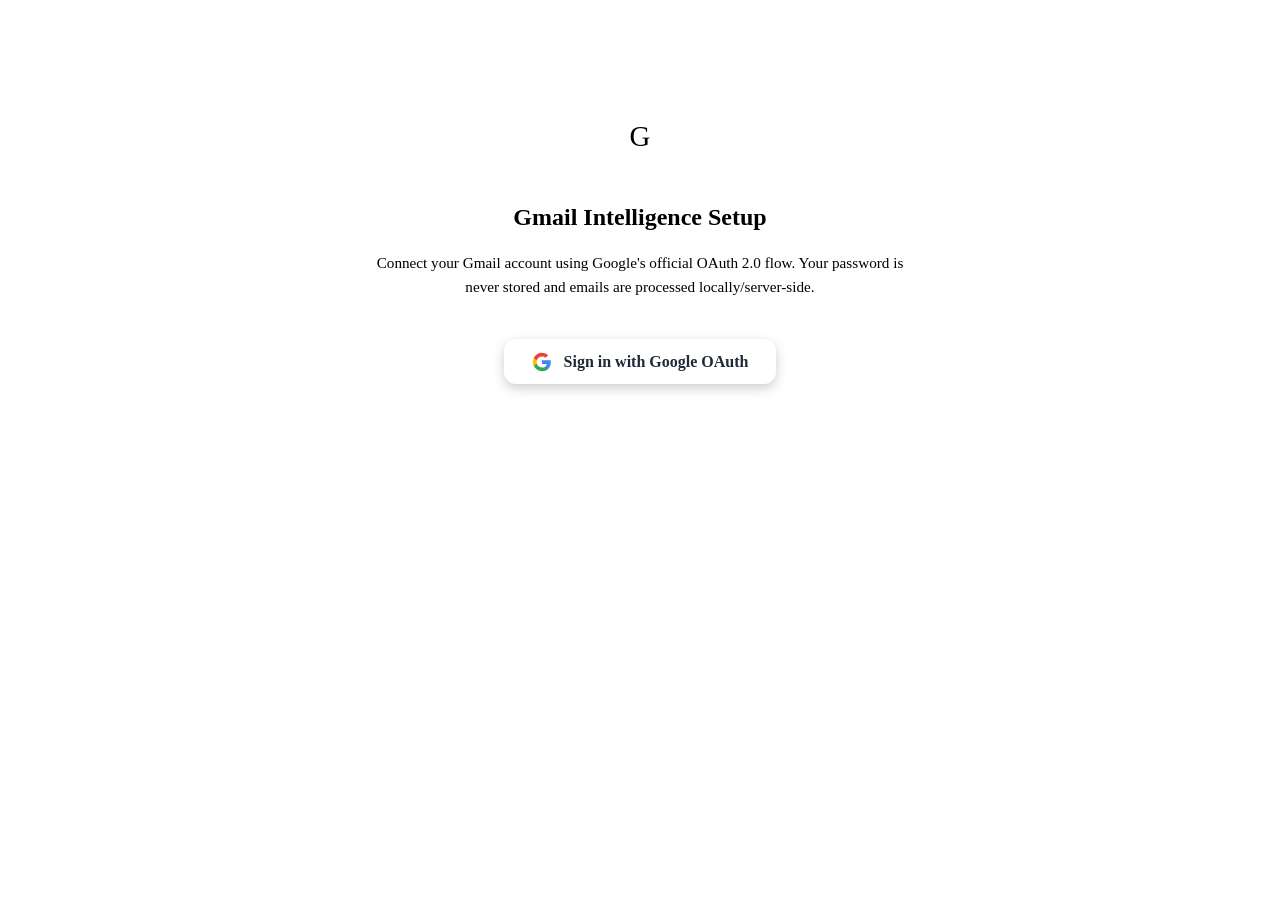
==== dashboard/templates/login.html @ ebb6ef8e "Initial commit" ====
<!DOCTYPE html>
<html lang="en">
<head>
    <meta charset="UTF-8">
    <meta name="viewport" content="width=device-width, initial-scale=1.0">
    <title>Connect Gmail - Gmail Intelligence</title>
    <link rel="stylesheet" href="/static/css/style.css">
    <style>
        .login-card {
            max-width: 540px;
            margin: 5rem auto;
            background: var(--bg-card);
            backdrop-filter: blur(16px);
            border: 1px solid var(--border-color);
            border-radius: 24px;
            padding: 2.5rem;
            text-align: center;
        }
        .btn-google {
            background: #ffffff;
            color: #1f2937;
            font-weight: 600;
            display: inline-flex;
            align-items: center;
            justify-content: center;
            gap: 0.75rem;
            padding: 0.8rem 1.75rem;
            border-radius: 12px;
            text-decoration: none;
            margin-top: 1.5rem;
            font-size: 1rem;
            box-shadow: 0 4px 12px rgba(0, 0, 0, 0.2);
            transition: all 0.2s ease;
        }
        .btn-google:hover {
            transform: translateY(-2px);
            box-shadow: 0 6px 16px rgba(255, 255, 255, 0.3);
        }
    </style>
</head>
<body>
    <div class="container">
        <div class="login-card">
            <div class="brand-icon" style="margin: 0 auto 1.5rem auto; width: 60px; height: 60px; font-size: 1.8rem;">G</div>
            <h2>Gmail Intelligence Setup</h2>
            <p style="color: var(--text-muted); margin-top: 0.75rem; font-size: 0.95rem; line-height: 1.6;">
                Connect your Gmail account using Google's official OAuth 2.0 flow. Your password is never stored and emails are processed locally/server-side.
            </p>

            <a href="/login" class="btn-google">
                <svg width="20" height="20" viewBox="0 0 24 24">
                    <path fill="#4285F4" d="M22.56 12.25c0-.78-.07-1.53-.2-2.25H12v4.26h5.92c-.26 1.37-1.04 2.53-2.21 3.31v2.77h3.57c2.08-1.92 3.28-4.74 3.28-8.09z"/>
                    <path fill="#34A853" d="M12 23c2.97 0 5.46-.98 7.28-2.66l-3.57-2.77c-.98.66-2.23 1.06-3.71 1.06-2.86 0-5.29-1.93-6.16-4.53H2.18v2.84C3.99 20.53 7.7 23 12 23z"/>
                    <path fill="#FBBC05" d="M5.84 14.09c-.22-.66-.35-1.36-.35-2.09s.13-1.43.35-2.09V7.06H2.18C1.43 8.55 1 10.22 1 12s.43 3.45 1.18 4.94l2.85-2.22.81-.63z"/>
                    <path fill="#EA4335" d="M12 5.38c1.62 0 3.06.56 4.21 1.64l3.15-3.15C17.45 2.09 14.97 1 12 1 7.7 1 3.99 3.47 2.18 7.06l3.66 2.84c.87-2.6 3.3-4.52 6.16-4.52z"/>
                </svg>
                Sign in with Google OAuth
            </a>
        </div>
    </div>
</body>
</html>
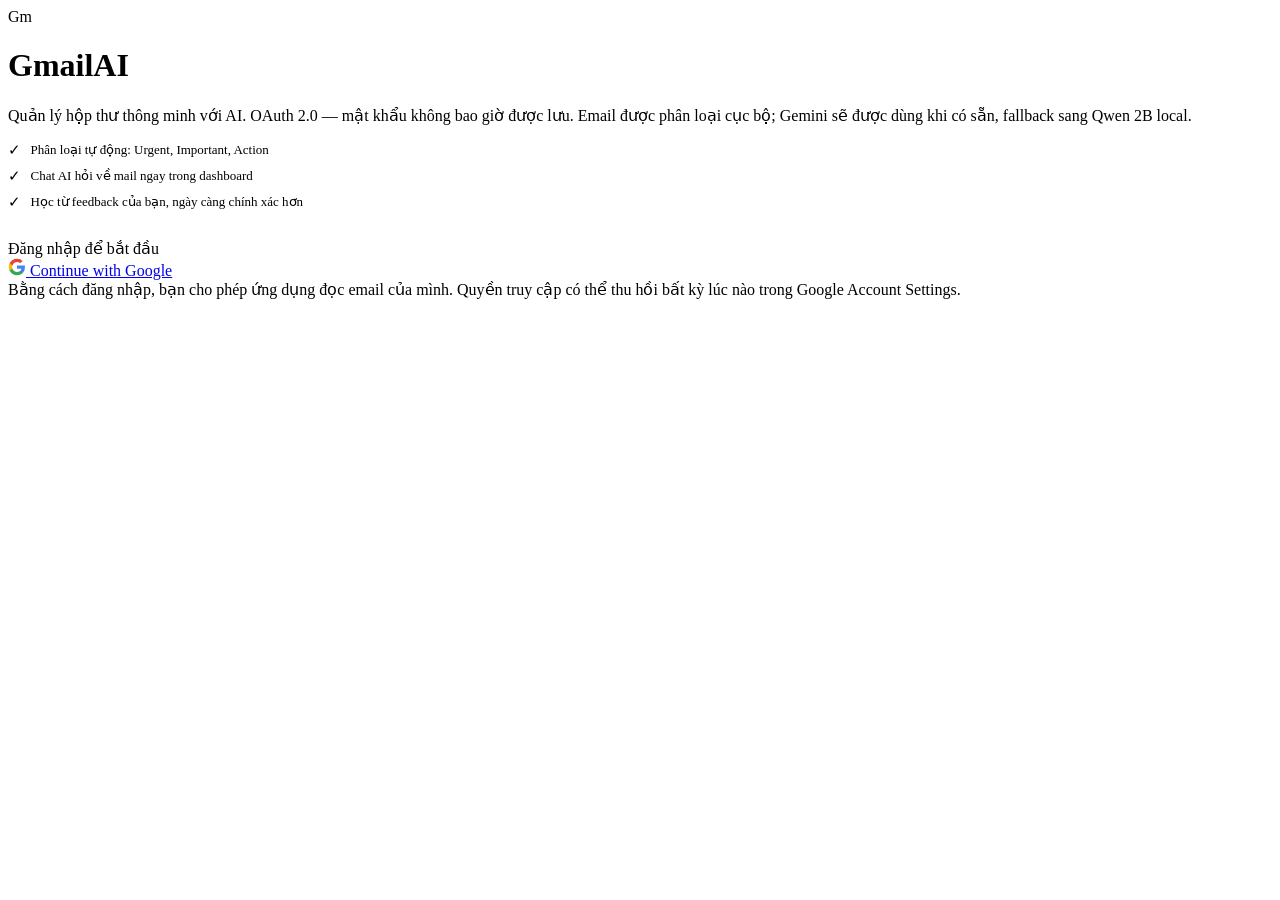
==== commit a78f7258: "Checkpoint: coworker chat agent, Telegram 2-way, multi-LLM fallback chain, dashboard chat UI, daily " ====
--- a/dashboard/templates/login.html
+++ b/dashboard/templates/login.html
@@ -1,62 +1,62 @@
 <!DOCTYPE html>
-<html lang="en">
+<html lang="vi">
 <head>
-    <meta charset="UTF-8">
-    <meta name="viewport" content="width=device-width, initial-scale=1.0">
-    <title>Connect Gmail - Gmail Intelligence</title>
-    <link rel="stylesheet" href="/static/css/style.css">
-    <style>
-        .login-card {
-            max-width: 540px;
-            margin: 5rem auto;
-            background: var(--bg-card);
-            backdrop-filter: blur(16px);
-            border: 1px solid var(--border-color);
-            border-radius: 24px;
-            padding: 2.5rem;
-            text-align: center;
-        }
-        .btn-google {
-            background: #ffffff;
-            color: #1f2937;
-            font-weight: 600;
-            display: inline-flex;
-            align-items: center;
-            justify-content: center;
-            gap: 0.75rem;
-            padding: 0.8rem 1.75rem;
-            border-radius: 12px;
-            text-decoration: none;
-            margin-top: 1.5rem;
-            font-size: 1rem;
-            box-shadow: 0 4px 12px rgba(0, 0, 0, 0.2);
-            transition: all 0.2s ease;
-        }
-        .btn-google:hover {
-            transform: translateY(-2px);
-            box-shadow: 0 6px 16px rgba(255, 255, 255, 0.3);
-        }
-    </style>
+  <meta charset="UTF-8">
+  <meta name="viewport" content="width=device-width, initial-scale=1.0">
+  <title>Gmail Optimizer — Sign In</title>
+  <meta name="description" content="Connect your Gmail account to start AI-powered inbox management.">
+  <link rel="preconnect" href="https://fonts.googleapis.com">
+  <link rel="preconnect" href="https://fonts.gstatic.com" crossorigin>
+  <link href="https://fonts.googleapis.com/css2?family=Inter:wght@400;500;600;700&display=swap" rel="stylesheet">
+  <link rel="stylesheet" href="/static/css/style.css">
 </head>
 <body>
-    <div class="container">
-        <div class="login-card">
-            <div class="brand-icon" style="margin: 0 auto 1.5rem auto; width: 60px; height: 60px; font-size: 1.8rem;">G</div>
-            <h2>Gmail Intelligence Setup</h2>
-            <p style="color: var(--text-muted); margin-top: 0.75rem; font-size: 0.95rem; line-height: 1.6;">
-                Connect your Gmail account using Google's official OAuth 2.0 flow. Your password is never stored and emails are processed locally/server-side.
-            </p>
+  <div class="login-shell">
+    <div class="login-card">
+      <!-- Logo -->
+      <div class="login-logo">Gm</div>
 
-            <a href="/login" class="btn-google">
-                <svg width="20" height="20" viewBox="0 0 24 24">
-                    <path fill="#4285F4" d="M22.56 12.25c0-.78-.07-1.53-.2-2.25H12v4.26h5.92c-.26 1.37-1.04 2.53-2.21 3.31v2.77h3.57c2.08-1.92 3.28-4.74 3.28-8.09z"/>
-                    <path fill="#34A853" d="M12 23c2.97 0 5.46-.98 7.28-2.66l-3.57-2.77c-.98.66-2.23 1.06-3.71 1.06-2.86 0-5.29-1.93-6.16-4.53H2.18v2.84C3.99 20.53 7.7 23 12 23z"/>
-                    <path fill="#FBBC05" d="M5.84 14.09c-.22-.66-.35-1.36-.35-2.09s.13-1.43.35-2.09V7.06H2.18C1.43 8.55 1 10.22 1 12s.43 3.45 1.18 4.94l2.85-2.22.81-.63z"/>
-                    <path fill="#EA4335" d="M12 5.38c1.62 0 3.06.56 4.21 1.64l3.15-3.15C17.45 2.09 14.97 1 12 1 7.7 1 3.99 3.47 2.18 7.06l3.66 2.84c.87-2.6 3.3-4.52 6.16-4.52z"/>
-                </svg>
-                Sign in with Google OAuth
-            </a>
+      <h1>Gmail<span style="color:var(--primary)">AI</span></h1>
+
+      <p>
+        Quản lý hộp thư thông minh với AI. OAuth 2.0 &mdash; mật khẩu không bao giờ được lưu.
+        Email được phân loại cục bộ; Gemini sẽ được dùng khi có sẵn, fallback sang Qwen 2B local.
+      </p>
+
+      <!-- Features -->
+      <div style="display:flex; flex-direction:column; gap:0.5rem; margin-bottom:1.75rem; text-align:left;">
+        <div style="display:flex; align-items:center; gap:0.6rem; font-size:13px; color:var(--ink-2);">
+          <span style="color:var(--success); font-size:15px;">✓</span>
+          Phân loại tự động: Urgent, Important, Action
         </div>
+        <div style="display:flex; align-items:center; gap:0.6rem; font-size:13px; color:var(--ink-2);">
+          <span style="color:var(--success); font-size:15px;">✓</span>
+          Chat AI hỏi về mail ngay trong dashboard
+        </div>
+        <div style="display:flex; align-items:center; gap:0.6rem; font-size:13px; color:var(--ink-2);">
+          <span style="color:var(--success); font-size:15px;">✓</span>
+          Học từ feedback của bạn, ngày càng chính xác hơn
+        </div>
+      </div>
+
+      <div class="login-divider">Đăng nhập để bắt đầu</div>
+
+      <a href="/login" class="btn-google" id="btnSignIn">
+        <!-- Google G logo -->
+        <svg width="18" height="18" viewBox="0 0 24 24" aria-hidden="true">
+          <path fill="#4285F4" d="M22.56 12.25c0-.78-.07-1.53-.2-2.25H12v4.26h5.92c-.26 1.37-1.04 2.53-2.21 3.31v2.77h3.57c2.08-1.92 3.28-4.74 3.28-8.09z"/>
+          <path fill="#34A853" d="M12 23c2.97 0 5.46-.98 7.28-2.66l-3.57-2.77c-.98.66-2.23 1.06-3.71 1.06-2.86 0-5.29-1.93-6.16-4.53H2.18v2.84C3.99 20.53 7.7 23 12 23z"/>
+          <path fill="#FBBC05" d="M5.84 14.09c-.22-.66-.35-1.36-.35-2.09s.13-1.43.35-2.09V7.06H2.18C1.43 8.55 1 10.22 1 12s.43 3.45 1.18 4.94l2.85-2.22.81-.63z"/>
+          <path fill="#EA4335" d="M12 5.38c1.62 0 3.06.56 4.21 1.64l3.15-3.15C17.45 2.09 14.97 1 12 1 7.7 1 3.99 3.47 2.18 7.06l3.66 2.84c.87-2.6 3.3-4.52 6.16-4.52z"/>
+        </svg>
+        Continue with Google
+      </a>
+
+      <div class="login-footer">
+        Bằng cách đăng nhập, bạn cho phép ứng dụng đọc email của mình.
+        Quyền truy cập có thể thu hồi bất kỳ lúc nào trong Google Account Settings.
+      </div>
     </div>
+  </div>
 </body>
 </html>
